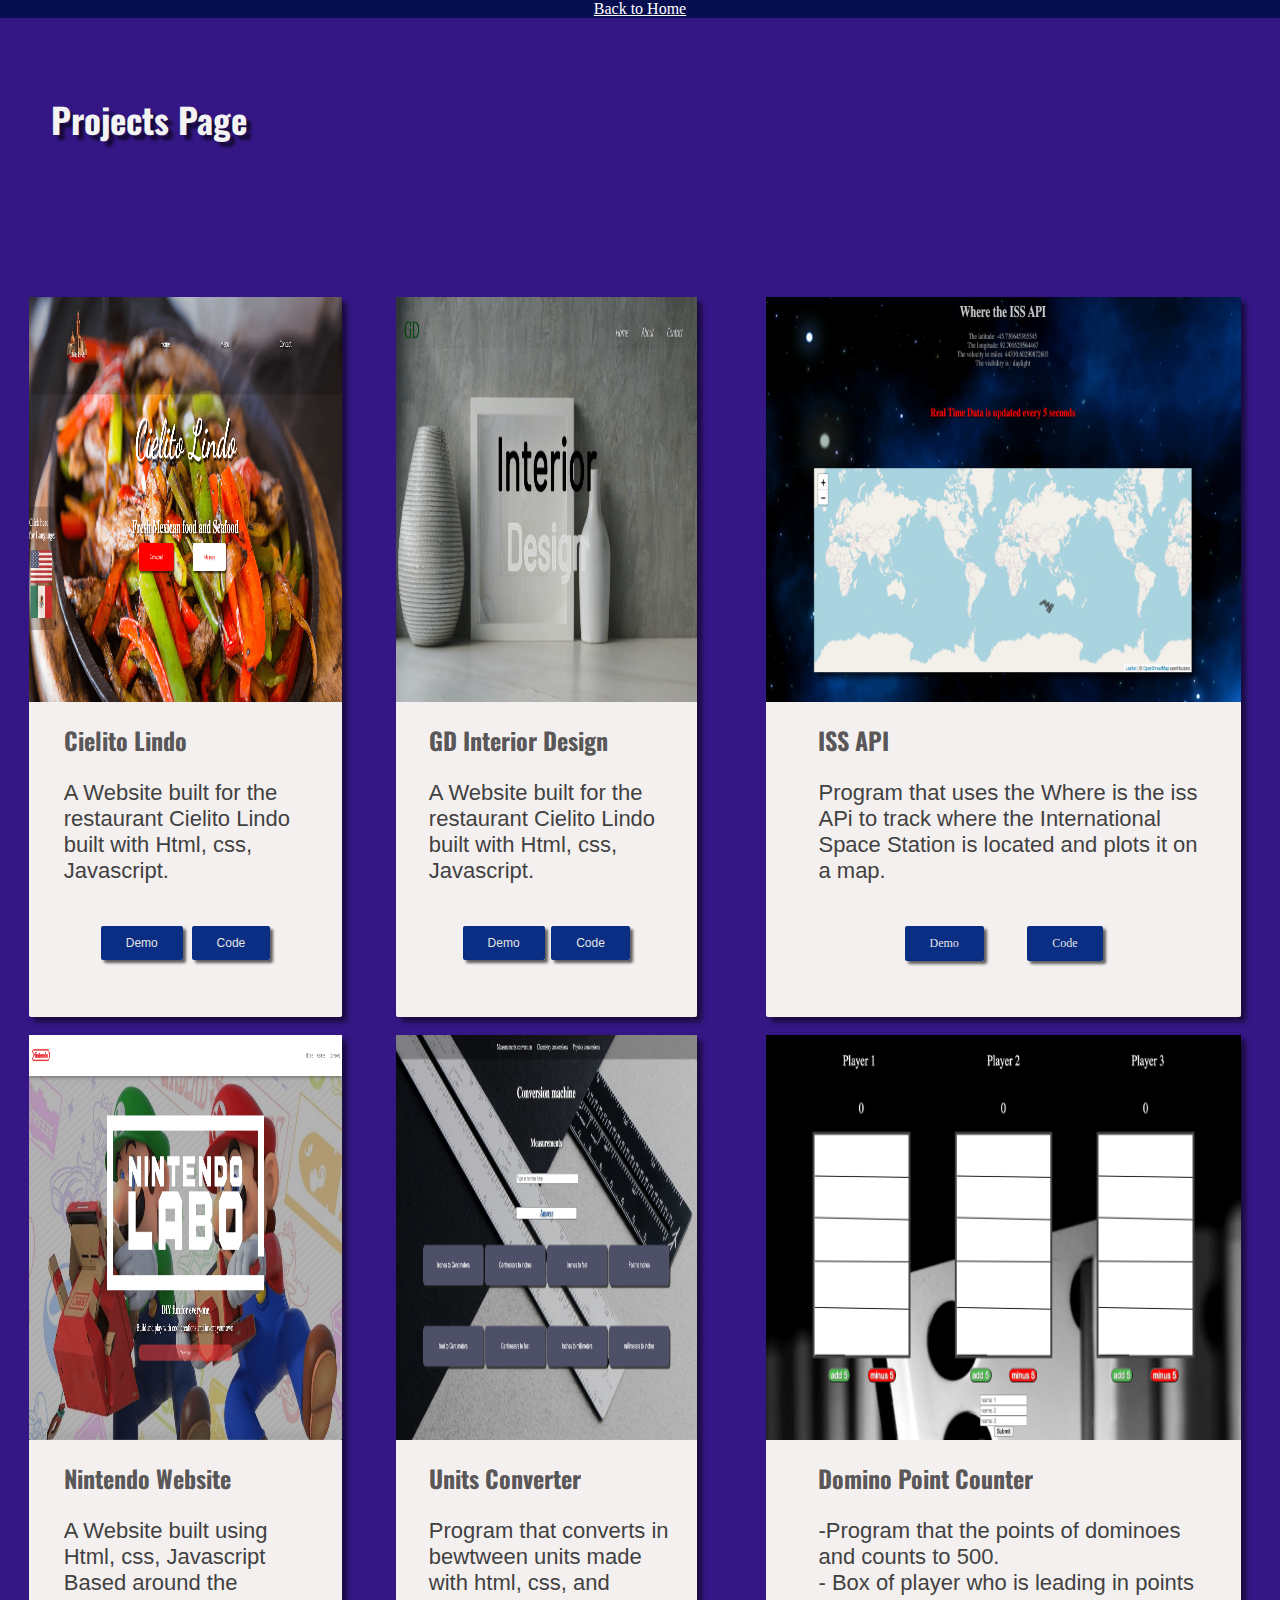
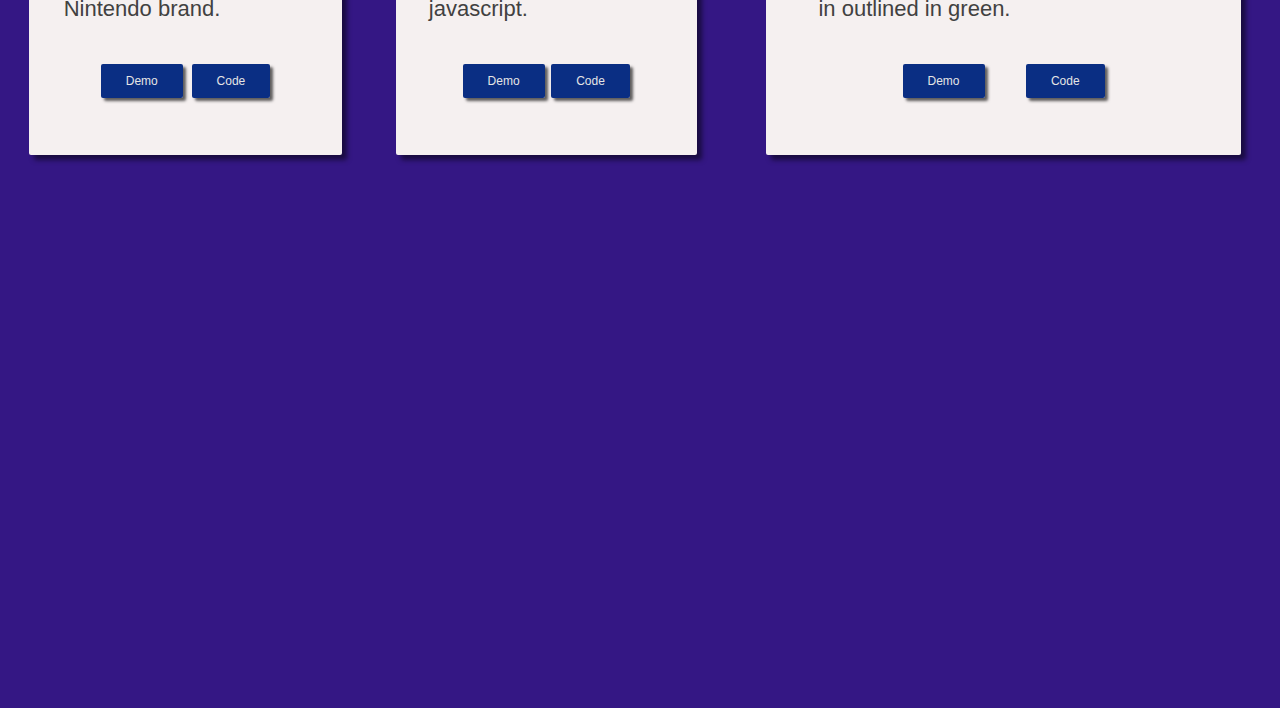
==== projects.html @ 5354a867 "Add files via upload" ====
<!DOCTYPE html>
<html lang="en">
<head>
    <meta charset="UTF-8">
    <meta name="viewport" content="width=device-width, initial-scale=1.0">
    <link rel="stylesheet" href="style.css">
    <link rel="preconnect" href="https://fonts.gstatic.com">
    <link href="https://fonts.googleapis.com/css2?family=Oswald:wght@500&display=swap" rel="stylesheet">
    <title>Portfolio Projects Page</title>
   
</head>
<body >
  
   
       
   <a href="index.html" id="back">Back to Home</a>
   
  
    <div id="projects-page">
        
        <h3 id="ptitle">Projects Page</h3>

        <div class="whole-section">

        

<div class="first-section">


            <div id="project">
                <div id="p-img">
                    <img id="pic" src="clindo-img.png">
                </div>
                <div id="text">
                    <h2 id="title">Cielito Lindo</h2>
                    <p id="description"> A Website built for the restaurant Cielito Lindo built with Html, css, Javascript.
                    </p>
                    <div id="buttons-section">
                        <button href="https://www.clindo.net" id="button">Demo</button>
                        <button href="https://github.com/cerna234/cielitolindo" id="button">Code</button>
                    </div>
                </div>
            </div>
<br>
            <div id="project">
                <div id="p-img2">
                    <img id="pic" src="nintendo-img.png">
                </div>
                <div id="text">
                    <h2 id="title">Nintendo Website</h2>
                    <p id="description"> A Website built using Html, css, Javascript Based around the<br> Nintendo brand.
                    </p>
                    <div id="buttons-section">
                        <button href="https://cerna234.github.io/Nintendo/" id="button">Demo</button>
                        <button href="https://github.com/cerna234/Nintendo" id="button">Code</button>
                    </div>
                </div>
            </div>
</div>
<br>
<div class="second-section">


            <div id="project">
                <div id="p-img3">
                    <img id="pic" src="interiorDesign-img.png">
                </div>
                <div id="text">
                    <h2 id="title">GD Interior Design</h2>
                    <p id="description"> A Website built for the restaurant Cielito Lindo built with Html, css, Javascript.
                    </p>
                    <div id="buttons-section">
                        <button href="https://cerna234.github.io/interiorDesign/" id="button">Demo</button>
                        <button href="https://github.com/cerna234/interiorDesign" id="button">Code</button>
                    </div>
                </div>
            </div>
<br>
            <div id="project">
                <div id="p-img4">
                    <img id="pic" src="converter.png">
                </div>
                <div id="text">
                    <h2 id="title">Units Converter</h2>
                    <p id="description"> Program that converts in bewtween units made with html, css, and javascript.
                    </p>
                    <div id="buttons-section">
                        <button href="https://cerna234.github.io/Converter/" id="button">Demo</button>
                        <button href="https://github.com/cerna234/Converter" id="button">Code</button>
                    </div>
                </div>
            </div>
        
 </div>

 <div class="second-section">


    <div id="project">
        <div id="p-img4">
            <img id="pic" src="iss.png">
        </div>
        <div id="text">
            <h2 id="title">ISS API</h2>
            <p id="description"> Program that uses the Where is the iss APi to track where the International Space Station is located and plots it on a map.
            </p>
            <div id="buttons-section">
                <a href="https://cerna234.github.io/ISS-Api/" id="button">Demo</a>
                <a href="https://github.com/cerna234/ISS-Api" id="button">Code</a>
            </div>
        </div>
    </div>
<br>
    <div id="project">
        <div id="p-img4">
            <img id="pic" src="dominoes-img.png">
        </div>
        <div id="text">
            <h2 id="title">Domino Point Counter</h2>
            <p id="description">-Program that the points of dominoes and counts to 500.
                <br>- Box of player who is leading in points in outlined in green.
            </p>
            <div id="buttons-section">
                <button href="https://cerna234.github.io/dominoPointCounter/" id="button">Demo</button>
                <button href="https://github.com/cerna234/dominoPointCounter" id="button">Code</button>
            </div>
        </div>
    </div>

</div>
</div>
      
       
    </div>
  
    
    </div>
   
    
    
    <script src="main.js">

    </script>
</body>
</html>
---- style.css ----
html,body {
    margin: 0px; padding: 0px;
    overflow-x: hidden; 
    display: flex; flex-direction: column;
    scroll-behavior: smooth; background-color: rgb(8, 15, 80);
}
#back{
    color: white;
    text-align: center;
    cursor: pointer;
    position: relative;
   

}
header{
    z-index: 1;
    position: absolute;
    width: 15%;
    display: flex;
    flex-direction: column;
}
nav{
    background-color: rgba(231, 231, 231, 0.067);
    position: relative;  bottom: 40px;   height: 105vh;
    display: flex;  flex-direction: column;  
}
ul{
    list-style: none;
    display: flex;
    text-align: right;
    justify-content: space-between;
    position: relative;
    top: 240px;
    color: white;
    flex-direction: column;
    right: 45%;
    height: 15vh;
}
nav ul li a {
    color: white;
    text-decoration: none;   font-size: 10px;
    text-shadow: 2px 3px 2px black;
    font-family: 'Nunito', sans-serif;
    position: relative;   
}
nav ul li a:hover{
    color: red;
    text-shadow: none;
}
.dlchange{
    z-index: 1;
    position: fixed;
    top: 30%;  left:2%;
}
#logo{
    position: relative;
    color: white;
    top:50%;
}
.split{
    width: 100%; height: 4vh;
    background-color: rgba(228, 227, 232, 0.683);
    position: relative;  bottom: 3.5%;
}
#tldm{
    color: rgb(241, 241, 241);
    font-size: 12px;  position: relative;
}
#first-page{
    width: 100%; height: 100vh;
    background-color: rgb(27, 27, 27); box-shadow: 8px 8px 3px rgba(0, 0, 0, 0.342);
    position: relative;
    background-image: url("gif.gif");  background-size: cover;   
}
#pic{
    width: 100%;
    height: 100%;
}
#first-page-button{
    color: rgb(255, 255, 255);
    background-color: rgba(255, 255, 255, 0); background:transparent; 
    border:solid; border-width: thin ;
    padding:6px 2px;
    font-size: 15px; font-family: 'Open Sans', sans-serif;
    position: relative; text-decoration: none;
    text-align: center; width: 60%; left: 18%;   
}
#first-page-container{
    position: relative; text-align: left;
    width: 60%; left: 30%; top: 37%;
    display: flex; flex-direction: column;
    }
#first-page h1{
    color: rgb(217, 217, 217);
    text-align: center; position: relative; font-size: 21px;
    transition: 1s;     text-shadow: 6px 6px 3px rgba(0, 0, 0, 0.388);    font-family: 'Open Sans', sans-serif;
}
#name-bold{
    font-size: 21px;
    color: rgb(0, 182, 189); font-family: 'Open Sans', sans-serif;
}
#projects-page{
    width: 100%; height: 340vh;
    background-color:rgb(52, 23, 132); position: relative; padding-top: 40px;
}
#ptitle{
    color: rgb(243, 243, 243);
    text-align: left; position: relative;
    font-family: 'Oswald', sans-serif;
    font-size: 28px;  left: 9%;
    text-shadow: 5px 5px 3px rgba(0, 0, 0, 0.587);
}
#project{
    border-radius: 2px;
    position: relative;
    width: 85%; height: 70vh; left: 8%;
    background-color: rgb(245, 240, 240); box-shadow: 5px 5px 5px rgba(0, 0, 0, 0.514);
}
#p-img{
    width: 100%;
    height: 30vh;
    background-image: url("clindo-img.png");  background-size: cover;
    
}
#p-img2{
    width: 100%;
    height: 30vh;
    background-image: url("nintendo-img.png"); background-size: cover;
  
}
#p-img3{
    width: 100%;
    height: 30vh;
    background-image: url("interiorDesign-img.png"); background-size: cover;
}
#p-img4{
    width: 100%;
    height: 30vh;
    background-image: url("converter.png"); background-size: cover;
}
#description{
    width: 88%;
    text-align: left; position: relative; left: 11%;
    color: rgb(61, 61, 61); font-family: 'Open Sans', sans-serif;
}
#title{
    position: relative; left: 11%;
    color: rgba(37, 37, 37, 0.774); font-family: 'Oswald', sans-serif;
}
#buttons-section{
    width:60%; display: flex; position: relative;
    justify-content: space-evenly; left: 20%;
    bottom: -20px;
}
#button{
    color: rgb(229, 229, 229);
    border: none; background-color: rgba(3, 40, 127, 0.971);
    font-size: 12px; padding: 10px 25px;
    position: relative; border-radius: 2px;
    box-shadow: 3px 3px 3px rgba(0, 0, 0, 0.621); text-decoration: none;
}
#vap-button{
    background-color: rgba(3, 40, 127, 0.971);
    border-radius: 5px; padding:10px 10px;
    border-color: rgba(206, 126, 126, 0); color:#ffffff;
    display:inline-block; font:normal bold 12px/1 "Open Sans", sans-serif;
    text-align:center;
    font-family:'Nunito', sans-serif; width:40%;
    position:relative;
    top: 70px; left: 30%;
    box-shadow: 4px 4px 3px rgba(0, 0, 0, 0.61);
}
#resume{
    width: 100%;
    height: 180vh;
    background-color:rgb(52, 23, 132);
}
#resume-container{
    width: 100%; height: 70vh;
    position: relative; top: 6%;
    background-color: rgba(228, 227, 232, 0.683);
}
form{
    width: 100%; height: 10vh;
    position: relative; color: white; text-shadow: 3px 3px 3px black;
    font-size: 20px; font-family: 'Nunito', sans-serif;
    color: rgb(255, 255, 255);
}
.email{
    display: flex; flex-direction: column;
    text-align: center; position: relative;
    padding-bottom: 20px; font-family: 'Oswald', sans-serif;
}
.email input{
   position: relative;
   width: 70%; left: 12% ;
   box-shadow: 3px 3px 3px black; border-radius: 5px;
}
.message{
    display: flex; text-align: center;
    flex-direction: column; font-family: 'Oswald', sans-serif;
}
.message input {
    height: 15vh; width: 70%;
    position: relative;
    left: 13% ; box-shadow: 3px 3px 3px black;
    top: 20px; border-radius: 5px;
}
form button{
    background-color: rgba(3, 40, 127, 0.971); border-radius: 5px; padding:10px 10px; border-color: rgba(206, 126, 126, 0);
    color:#ffffff; display:inline-block;
    font:normal bold 12px/1 "Open Sans", sans-serif; text-align:center;
    font-family:'Nunito', sans-serif; width:40%;
    position:relative;
    top: 70px; left: 30%;
    box-shadow: 4px 4px 3px rgba(0, 0, 0, 0.61);
}
.contact-us{
    color: rgb(253, 253, 253);
    text-align: center;
    font-size: 35px; font-family: 'Oswald', sans-serif;
}
.grid-container {
    display: grid;
    grid-template-columns: auto auto auto;
    border-radius: 20px;
    padding: 25px; 
  }
  .grid-item {
    background-color: rgba(214, 0, 0, 0);
    border: 1px solid rgba(226, 226, 226, 0.116); color: rgb(200, 200, 200);
    padding: 20px; font-size: 12px;
    text-align: center;
  }
 #contact-page{
     position: relative;
     bottom: 20px;
     width: 100%;
     height:75vh;
     background-size: cover;
     background:linear-gradient(to bottom, rgb(52, 23, 132) 0%, #050257 100%);   
 }
 #my-form-button{
     cursor: pointer;
 }
 @media only screen and (min-width: 700px){
    #first-page h1{
        font-size: 38px;
    }
    #name-bold{
        font-size: 39px;
    }
    #first-page-container{
        width: 60%;
        left: 30%;
        top: 30%;
    }
    #first-page-button{
        width: 40%;
        left: 28%;   
    }
    #p-img,#p-img2,#p-img3,#p-img4{
        width: 100%;
        height: 45vh;
       
    }
    #description{
        width: 80%;
        font-size: 22px;
        color: rgb(65, 65, 65);
    }
    #project{
        height: 80vh;
    }
    #projects-page{
        height: 370vh;
    }
    .split{
        width: 100%;
        height: 9vh;
        background-color: rgb(2, 2, 46);
        position: relative;   
    }
 }
 @media only screen and (min-width: 1000px){
    #first-page h1{
        font-size: 43px;
    }
    #name-bold{
        font-size: 43px;
    }
    #home,#linkedin,#github{
        width: 25px;
        height: 25px;
    }
    header{
        width: 100%;
        flex-direction: row;
    }
    nav{
        background-color: rgba(114, 114, 114, 0.067);
        bottom: 40px;
        width: 100%;
        height: 25vh;
        display: flex;
        flex-direction: row;
    }
    ul{
        justify-content: space-evenly;
        top:40px;
        color: white;
        flex-direction: row;
        right: 45%;
        height: 15vh;
        width: 30%;
        left: 65%;
    }
    nav ul li a {
        color: white;
        text-decoration: none;
        text-shadow: 2px 3px 2px black;
        font-family: 'Nunito', sans-serif;
        font-size: 10px;
        position: relative;
        top: 35%;   
    }
    nav ul li a:hover{
        color: red;
        text-shadow: none;
    }
    /*  */
    #first-page-container{
        position: relative;
        text-align: left;
        width: 60%;
        left: 23%;
        top: 37%;
        display: flex;
        flex-direction: column;
        }
    #first-page h1{
        color: rgb(217, 217, 217);
        text-align: center;
        position: relative;
        font-size: 43px;
        transition: 1s;
        text-shadow: 6px 6px 3px rgba(0, 0, 0, 0.388);   
        font-family: 'Open Sans', sans-serif;
    }
    #name-bold{
        font-size: 43px;
        color: rgb(0, 182, 189);
        font-family: 'Open Sans', sans-serif;
    }
    #projects-page{
        width: 100%;
        height: 250vh;
    }
    #project{
        top: 8%;
        height:80vh;   
    }
    #button{
        color: rgb(229, 229, 229);
        border: none;
        background-color: rgba(3, 40, 127, 0.971);
        font-size: 12px;
        padding: 10px 25px;
        position: relative;
        border-radius: 2px;
        box-shadow: 3px 3px 3px rgba(0, 0, 0, 0.621);
        text-decoration: none;
    }
    #ptitle{
        text-align: none;
        position: relative;
        font-size: 35px;
        left: 4%;
        text-shadow: 5px 5px 3px rgba(0, 0, 0, 0.587);
    }
    .whole-section{
        display: flex;
    }
    #vap-button{
        top: 200px;
    }
 }
 @media screen and  (orientation: landscape) and (max-width:1000px)  {
    #projects-page{
        width: 100%;
        height: 520vh;
    }
    #project{
        width: 50%;
        top: 8%;
        height: 110vh;
        left: 25%; 
    }
    header{
        width: 100%;
        flex-direction: row;
    }
    nav{
        background-color: rgba(114, 114, 114, 0.067);
        bottom: 40px;
        width: 100%; height: 30vh;
        display: flex;
        flex-direction: row;  
    }
    ul{
        justify-content: space-evenly;
        color: white;
        flex-direction: row;
        right: 45%; height: 15vh; width: 30%; left: 65%; top:40px; 
    }
    nav ul li a {
        color: white;
        text-decoration: none;
        text-shadow: 2px 3px 2px black;
        font-family: 'Nunito', sans-serif;
        font-size: 10px;
        position: relative;
        top: 35%;
    }
    
    #first-page-container{
        left: 22%;
        }
    #ptitle{
        left: 25%;
    }
 }
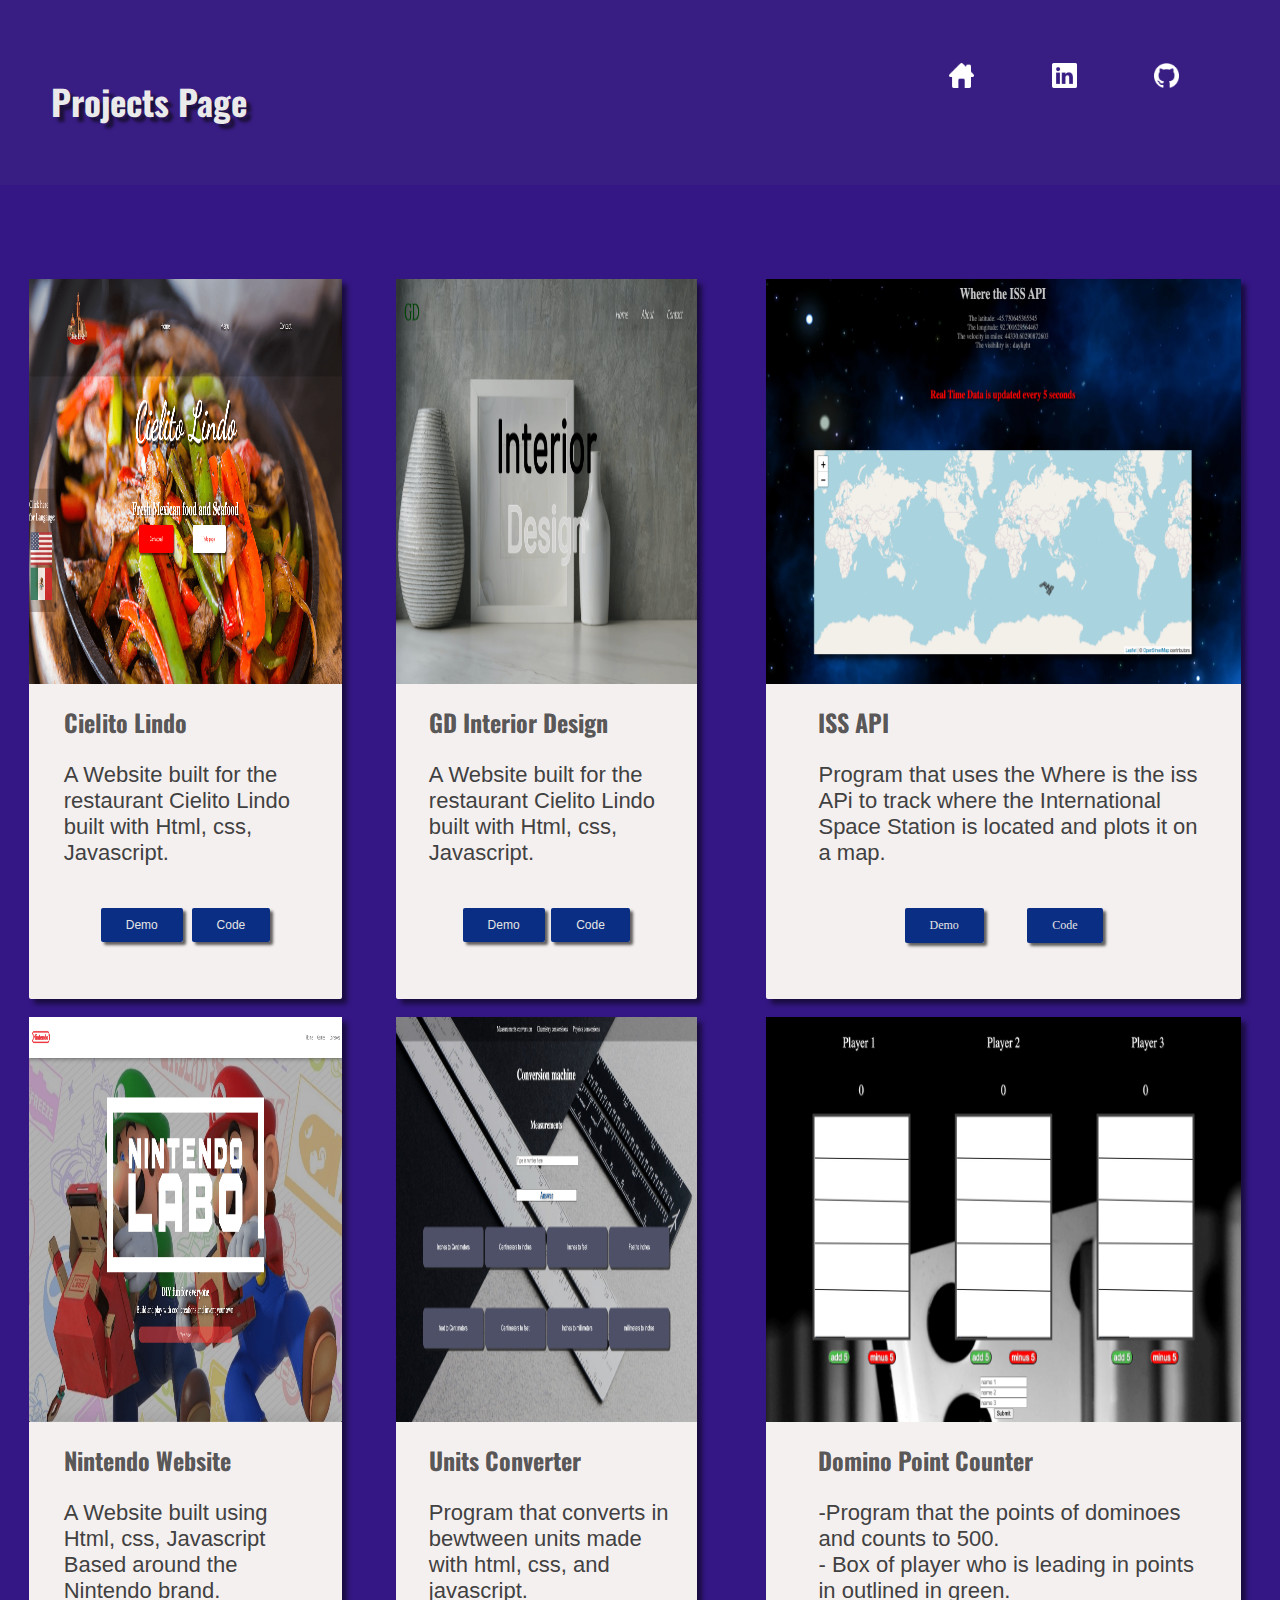
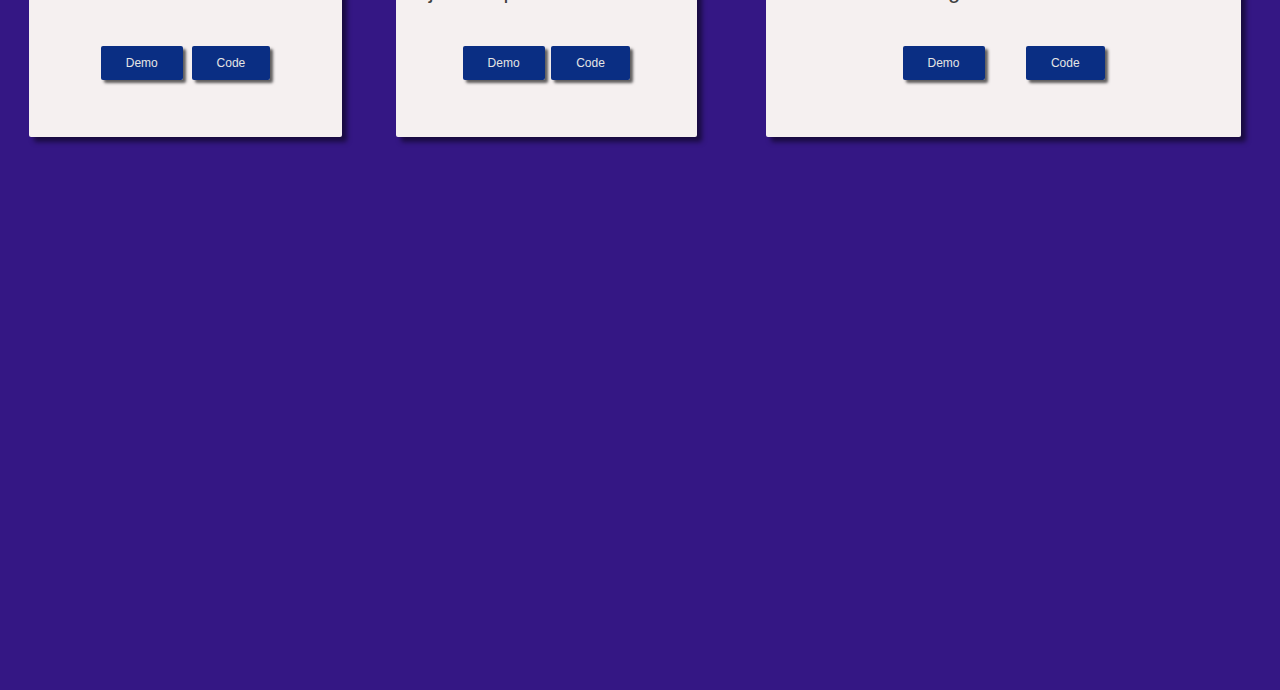
==== commit 15250692: "Update projects.html" ====
--- a/projects.html
+++ b/projects.html
@@ -13,7 +13,57 @@
   
    
        
-   <a href="index.html" id="back">Back to Home</a>
+   <header>
+  <style>
+      header{
+        width: 100%;
+        flex-direction: row;
+    }
+    nav{
+        background-color: rgba(114, 114, 114, 0.067);
+        bottom: 40px;
+        width: 100%;
+        height: 25vh;
+        display: flex;
+        flex-direction: row;
+    }
+    ul{
+        justify-content: space-evenly;
+        top:40px;
+        color: white;
+        flex-direction: row;
+        right: 45%;
+        height: 15vh;
+        width: 30%;
+        left: 65%;
+    }
+    nav ul li a {
+        color: white;
+        text-decoration: none;
+        text-shadow: 2px 3px 2px black;
+        font-family: 'Nunito', sans-serif;
+        font-size: 10px;
+        position: relative;
+        top: 35%;   
+    }
+  </style>
+        <nav id="nav-bar">
+         
+        
+            <ul>
+                <li><a href="#"><img id="home" src="home.png" width="20px" height="20px"></a></li>
+                <li><a href="#"><img id="linkedin" src="linkedin.png"  width="20px" height="20px"></a></li>
+                <li><a href="https://github.com/cerna234"><img id="github"  src="github-png.png" width="20px" height="20px"></a></li>
+                <div class="dlchange">
+             
+                
+                </div>
+                
+            </ul>
+            
+        </nav>
+        
+    </header>
    
   
     <div id="projects-page">
@@ -142,4 +192,4 @@
 
     </script>
 </body>
-</html>+</html>
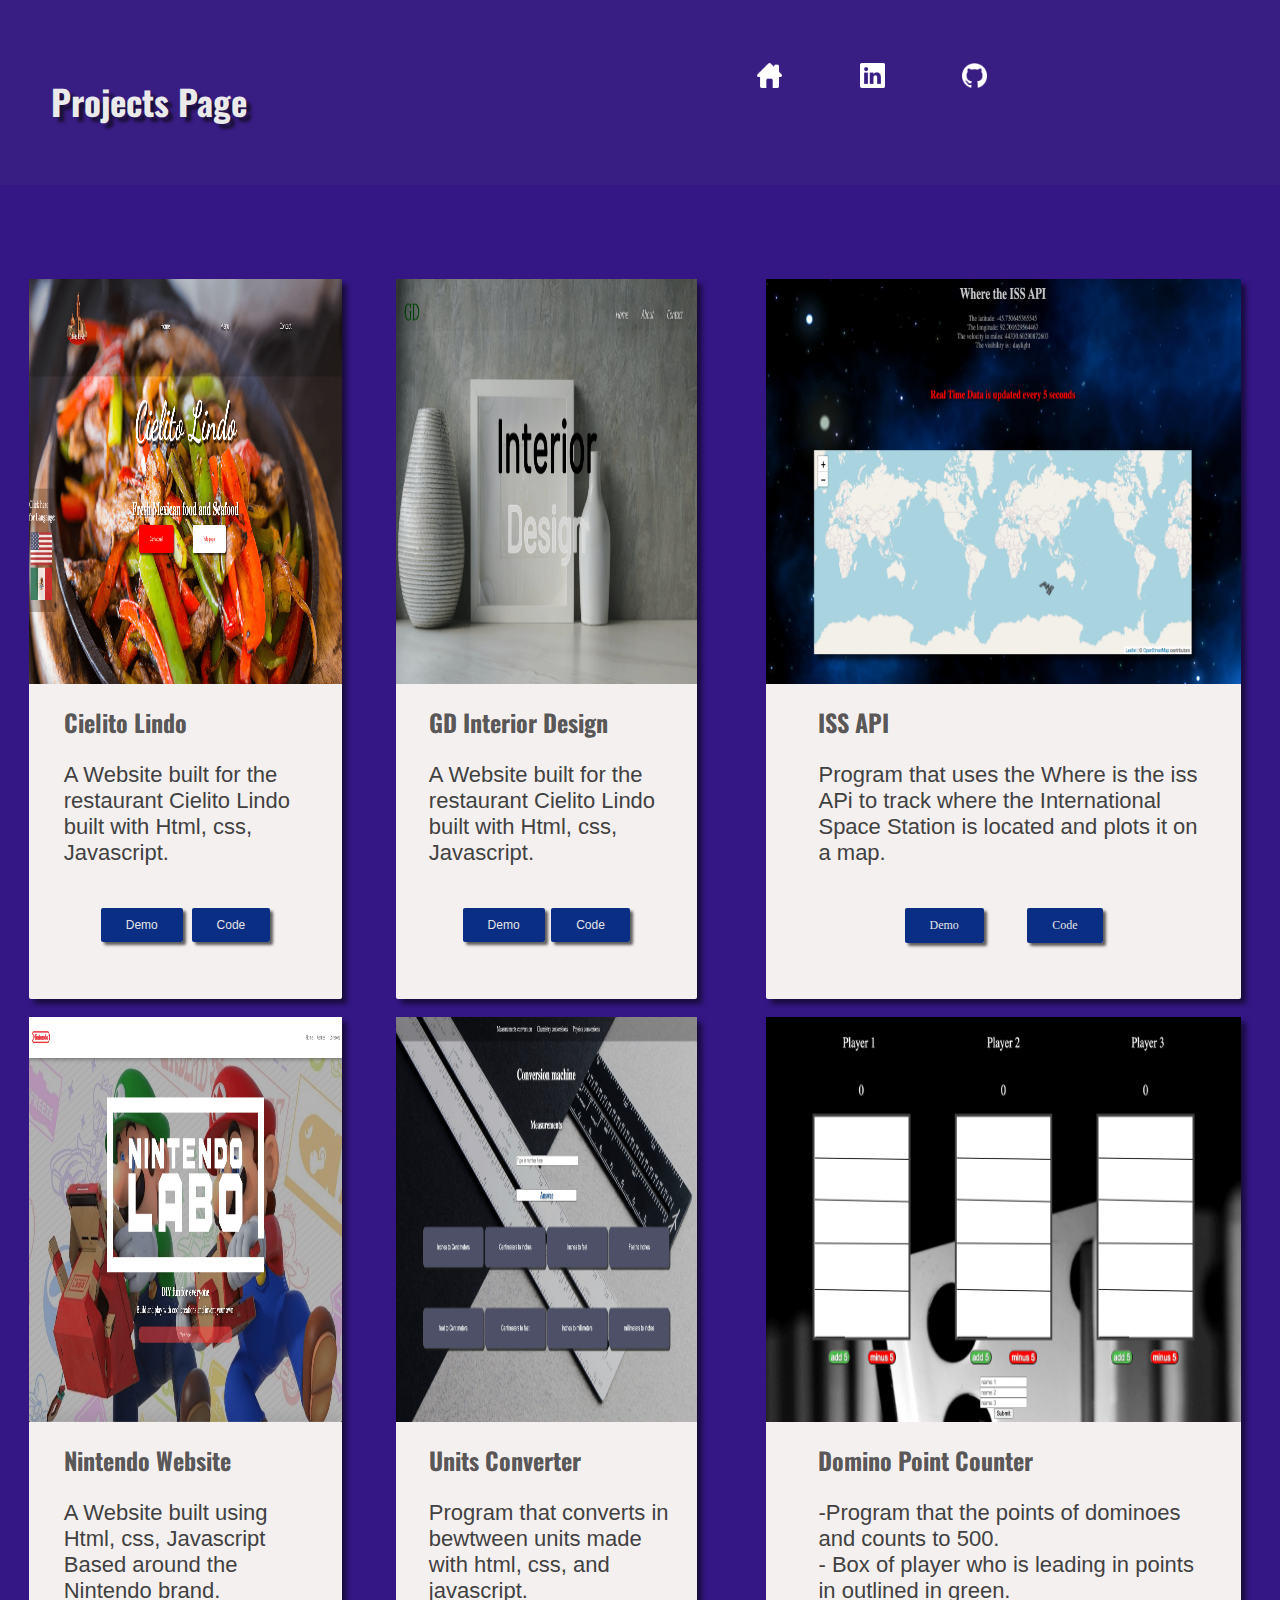
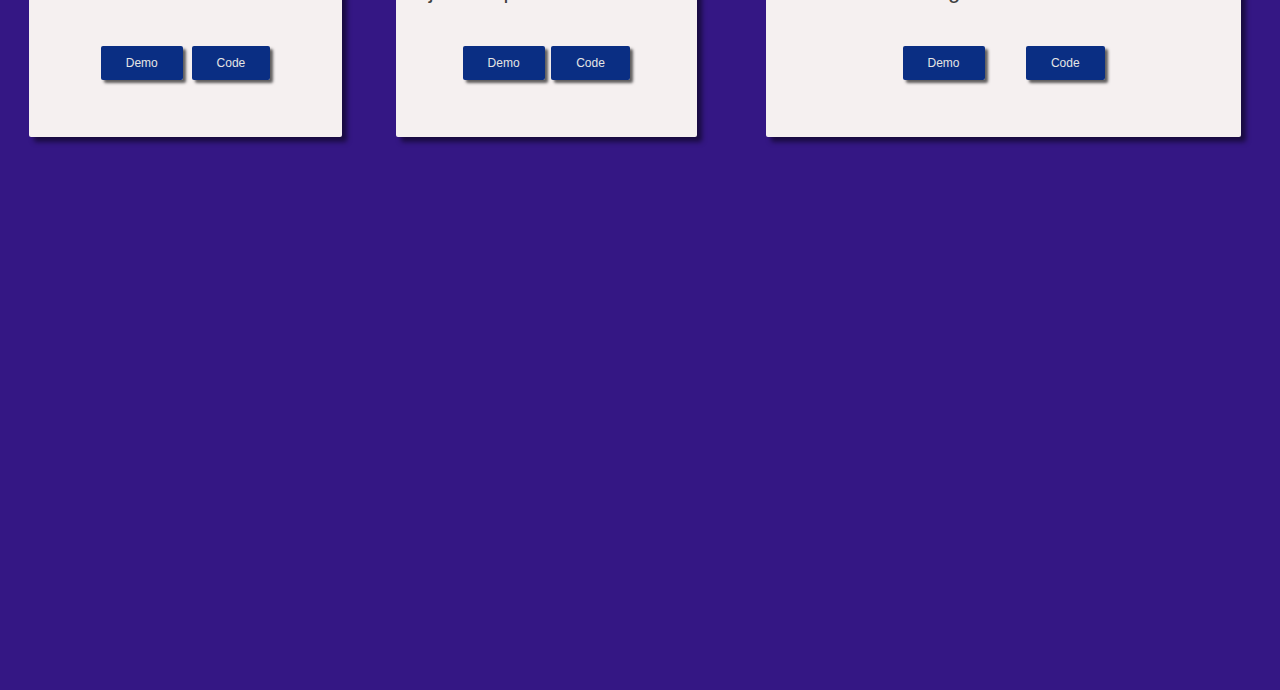
==== commit f6764390: "Update projects.html" ====
--- a/projects.html
+++ b/projects.html
@@ -32,10 +32,10 @@
         top:40px;
         color: white;
         flex-direction: row;
-        right: 45%;
+        right: 50%;
         height: 15vh;
         width: 30%;
-        left: 65%;
+        left: 50%;
     }
     nav ul li a {
         color: white;
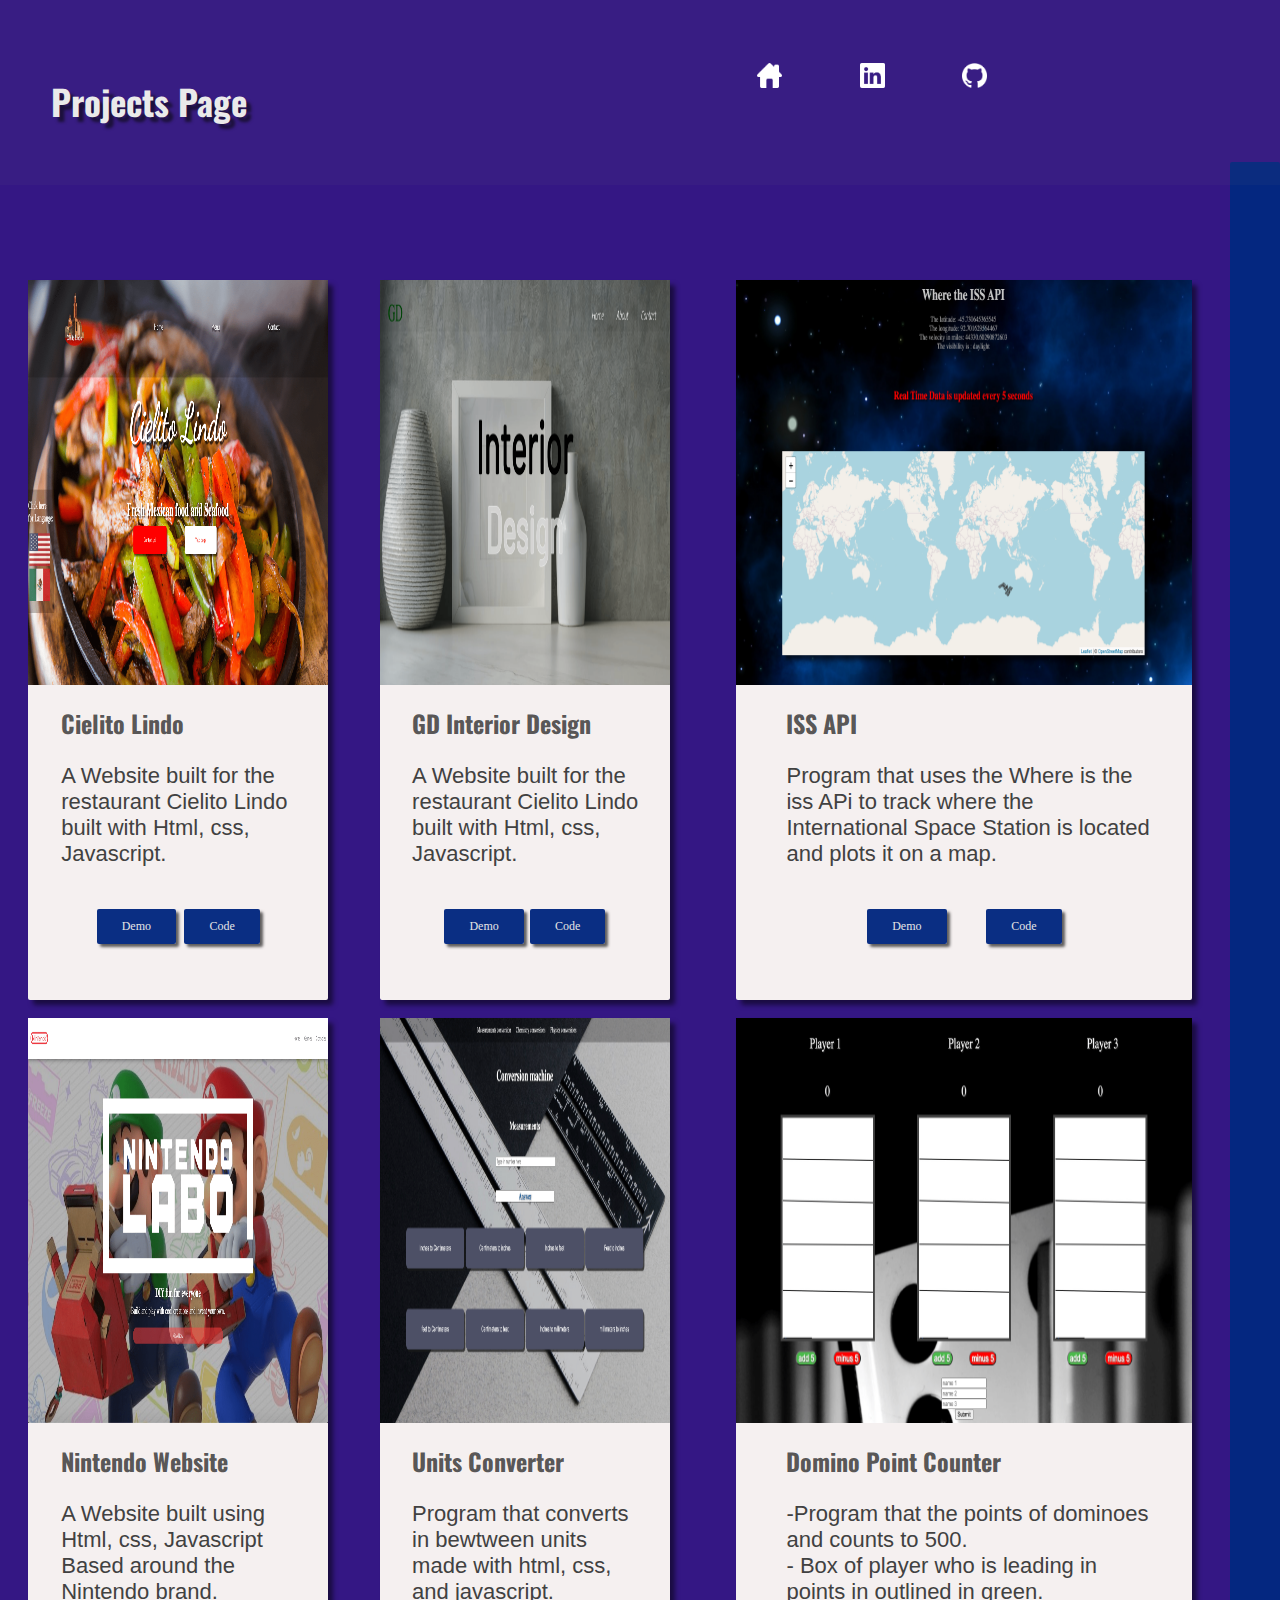
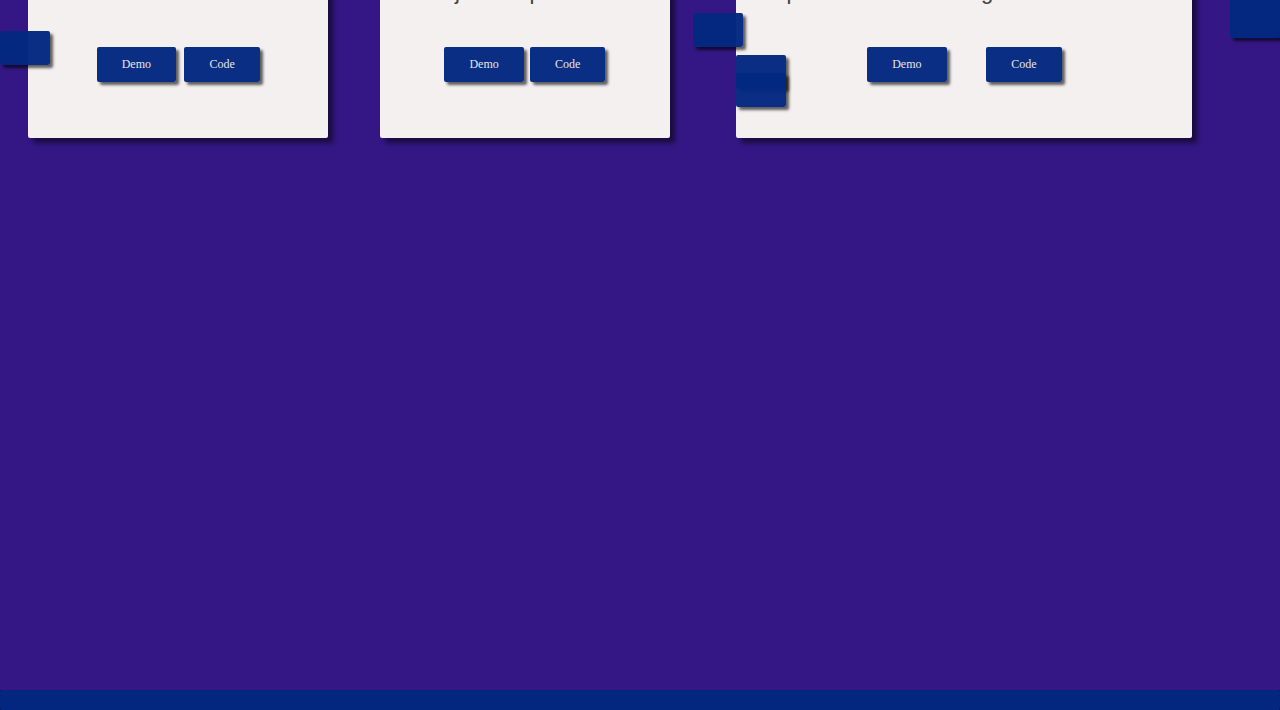
==== commit a478cca0: "Update projects.html" ====
--- a/projects.html
+++ b/projects.html
@@ -51,7 +51,7 @@
          
         
             <ul>
-                <li><a href="#"><img id="home" src="home.png" width="20px" height="20px"></a></li>
+                <li><a href="index.html"><img id="home" src="home.png" width="20px" height="20px"></a></li>
                 <li><a href="#"><img id="linkedin" src="linkedin.png"  width="20px" height="20px"></a></li>
                 <li><a href="https://github.com/cerna234"><img id="github"  src="github-png.png" width="20px" height="20px"></a></li>
                 <div class="dlchange">
@@ -86,8 +86,8 @@
                     <p id="description"> A Website built for the restaurant Cielito Lindo built with Html, css, Javascript.
                     </p>
                     <div id="buttons-section">
-                        <button href="https://www.clindo.net" id="button">Demo</button>
-                        <button href="https://github.com/cerna234/cielitolindo" id="button">Code</button>
+                        <a href="https://www.clindo.net" id="button">Demo</a>
+                        <a href="https://github.com/cerna234/cielitolindo" id="button">Code</a>
                     </div>
                 </div>
             </div>
@@ -101,8 +101,8 @@
                     <p id="description"> A Website built using Html, css, Javascript Based around the<br> Nintendo brand.
                     </p>
                     <div id="buttons-section">
-                        <button href="https://cerna234.github.io/Nintendo/" id="button">Demo</button>
-                        <button href="https://github.com/cerna234/Nintendo" id="button">Code</button>
+                        <a href="https://cerna234.github.io/Nintendo/" id="button">Demo</a>
+                        <a href="https://github.com/cerna234/Nintendo" id="button">Code</a>
                     </div>
                 </div>
             </div>
@@ -120,8 +120,8 @@
                     <p id="description"> A Website built for the restaurant Cielito Lindo built with Html, css, Javascript.
                     </p>
                     <div id="buttons-section">
-                        <button href="https://cerna234.github.io/interiorDesign/" id="button">Demo</button>
-                        <button href="https://github.com/cerna234/interiorDesign" id="button">Code</button>
+                        <a href="https://cerna234.github.io/interiorDesign/" id="button">Demo</a>
+                        <a href="https://github.com/cerna234/interiorDesign" id="button">Code</a>
                     </div>
                 </div>
             </div>
@@ -135,8 +135,8 @@
                     <p id="description"> Program that converts in bewtween units made with html, css, and javascript.
                     </p>
                     <div id="buttons-section">
-                        <button href="https://cerna234.github.io/Converter/" id="button">Demo</button>
-                        <button href="https://github.com/cerna234/Converter" id="button">Code</button>
+                        <a href="https://cerna234.github.io/Converter/" id="button">Demo</a>
+                        <a href="https://github.com/cerna234/Converter" id="button">Code</a>
                     </div>
                 </div>
             </div>
@@ -171,8 +171,8 @@
                 <br>- Box of player who is leading in points in outlined in green.
             </p>
             <div id="buttons-section">
-                <button href="https://cerna234.github.io/dominoPointCounter/" id="button">Demo</button>
-                <button href="https://github.com/cerna234/dominoPointCounter" id="button">Code</button>
+                <a href="https://cerna234.github.io/dominoPointCounter/" id="button">Demo</button>
+                <a href="https://github.com/cerna234/dominoPointCounter" id="button">Code</button>
             </div>
         </div>
     </div>
